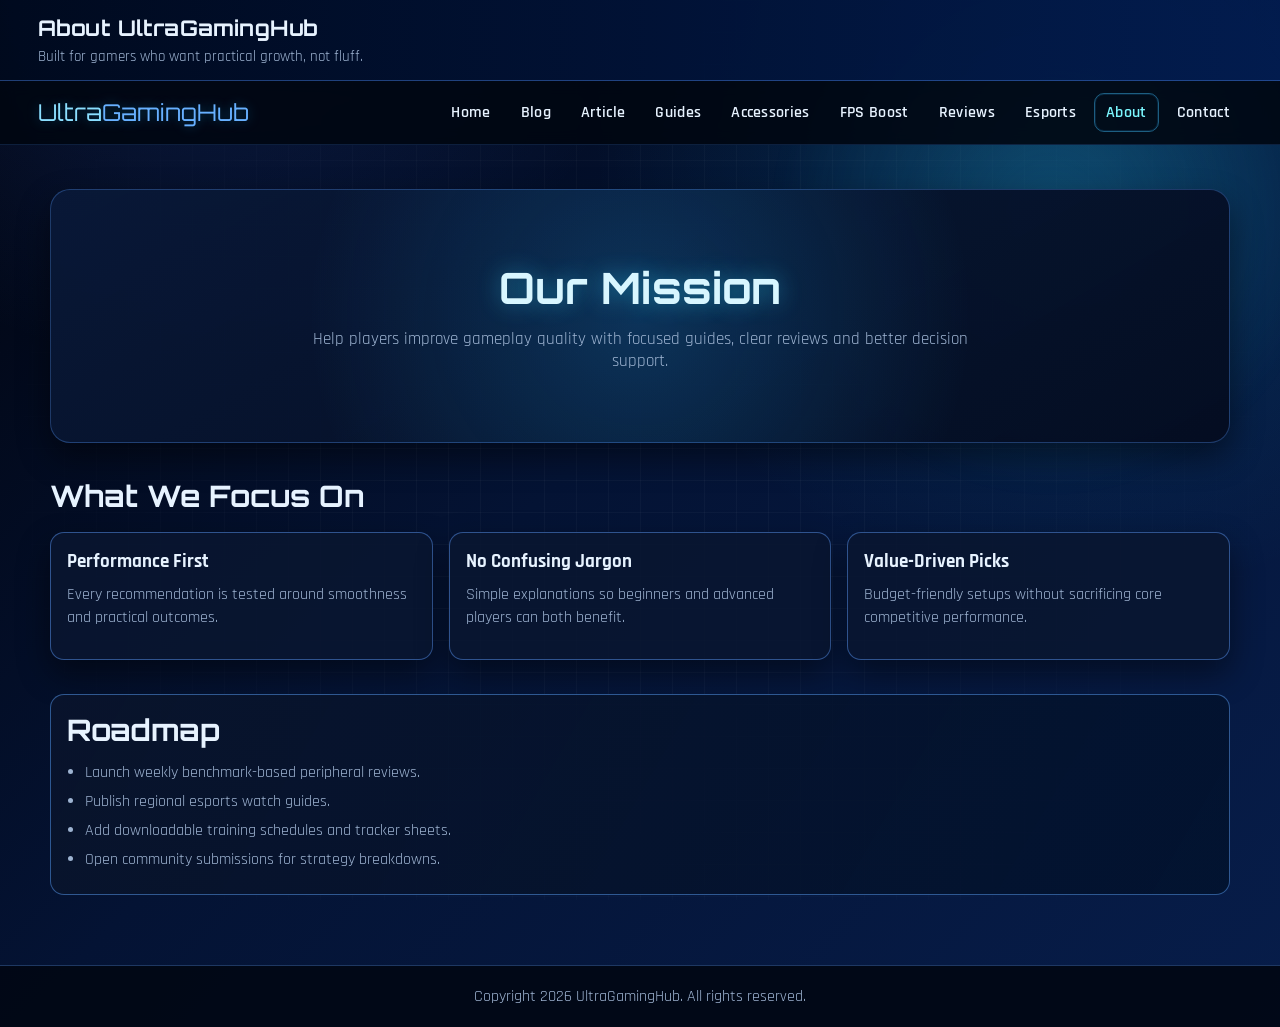
==== about.html @ 16553f22 "Add files via upload" ====
<!DOCTYPE html>
<html lang="en">
<head>
  <meta charset="UTF-8">
  <meta name="viewport" content="width=device-width, initial-scale=1.0">
  <title>UltraGamingHub | About</title>
  <link rel="stylesheet" href="style.css">
  <script src="script.js" defer></script>
</head>
<body>
  <div class="top-strip">
    <h1>About UltraGamingHub</h1>
    <p>Built for gamers who want practical growth, not fluff.</p>
  </div>

  <header class="site-header">
    <a class="brand" href="index.html">Ultra<span>GamingHub</span></a>
    <button class="menu-toggle" data-menu-toggle aria-expanded="false" aria-label="Open navigation">Menu</button>
    <nav class="site-nav" data-site-nav>
      <a href="index.html">Home</a>
      <a href="blog.html">Blog</a>
      <a href="article.html">Article</a>
      <a href="guides.html">Guides</a>
      <a href="accessories.html">Accessories</a>
      <a href="fps-boost.html">FPS Boost</a>
      <a href="reviews.html">Reviews</a>
      <a href="esports.html">Esports</a>
      <a class="active" href="about.html">About</a>
      <a href="contact.html">Contact</a>
    </nav>
  </header>

  <main class="page">
    <section class="hero" data-reveal>
      <h2>Our Mission</h2>
      <p>Help players improve gameplay quality with focused guides, clear reviews and better decision support.</p>
    </section>

    <section class="section" data-reveal>
      <h3 class="section-title">What We Focus On</h3>
      <div class="grid">
        <article class="card">
          <h3>Performance First</h3>
          <p>Every recommendation is tested around smoothness and practical outcomes.</p>
        </article>
        <article class="card">
          <h3>No Confusing Jargon</h3>
          <p>Simple explanations so beginners and advanced players can both benefit.</p>
        </article>
        <article class="card">
          <h3>Value-Driven Picks</h3>
          <p>Budget-friendly setups without sacrificing core competitive performance.</p>
        </article>
      </div>
    </section>

    <section class="section" data-reveal>
      <div class="callout">
        <h3 class="section-title">Roadmap</h3>
        <ul class="list-clean">
          <li>Launch weekly benchmark-based peripheral reviews.</li>
          <li>Publish regional esports watch guides.</li>
          <li>Add downloadable training schedules and tracker sheets.</li>
          <li>Open community submissions for strategy breakdowns.</li>
        </ul>
      </div>
    </section>
  </main>

  <footer class="footer">
    Copyright <span data-year></span> UltraGamingHub. All rights reserved.
  </footer>
</body>
</html>
---- style.css ----
@import url('https://fonts.googleapis.com/css2?family=Orbitron:wght@500;700;800&family=Rajdhani:wght@400;500;600;700&display=swap');

:root {
  --bg-0: #01040e;
  --bg-1: #041334;
  --bg-2: #071d4a;
  --panel: rgba(10, 22, 48, 0.88);
  --panel-strong: rgba(4, 12, 30, 0.95);
  --line: #1d3158;
  --text: #e7f3ff;
  --muted: #9eb4d2;
  --accent: #34d9ff;
  --accent-strong: #7bf7ff;
  --spark: #ff9b43;
  --radius: 14px;
  --shadow: 0 14px 32px rgba(0, 0, 0, 0.45);
}

* {
  box-sizing: border-box;
}

html,
body {
  margin: 0;
  min-height: 100%;
  scroll-behavior: smooth;
}

body {
  position: relative;
  font-family: 'Rajdhani', sans-serif;
  color: var(--text);
  background:
    radial-gradient(circle at 15% -10%, rgba(53, 111, 255, 0.22), transparent 30%),
    radial-gradient(circle at 85% 10%, rgba(18, 212, 255, 0.14), transparent 35%),
    linear-gradient(135deg, var(--bg-0), var(--bg-1) 45%, var(--bg-2));
  overflow-x: hidden;
}

body::before {
  content: '';
  position: fixed;
  inset: 0;
  pointer-events: none;
  background-image:
    linear-gradient(rgba(255, 255, 255, 0.03) 1px, transparent 1px),
    linear-gradient(90deg, rgba(255, 255, 255, 0.03) 1px, transparent 1px);
  background-size: 32px 32px;
  mask-image: radial-gradient(circle at center, black 30%, transparent 90%);
  z-index: -2;
}

body::after {
  content: '';
  position: fixed;
  width: 560px;
  height: 560px;
  border-radius: 50%;
  top: var(--pointer-y, 24%);
  left: var(--pointer-x, 82%);
  transform: translate(-50%, -50%);
  background: radial-gradient(circle, rgba(52, 217, 255, 0.18), transparent 70%);
  filter: blur(10px);
  pointer-events: none;
  transition: top 0.5s ease, left 0.5s ease;
  z-index: -1;
}

.top-strip {
  padding: 14px clamp(16px, 3.5vw, 38px);
  background: linear-gradient(90deg, rgba(0, 10, 30, 0.98), rgba(2, 27, 78, 0.95));
  border-bottom: 1px solid rgba(64, 117, 206, 0.5);
}

.top-strip h1 {
  margin: 0;
  font-family: 'Orbitron', sans-serif;
  font-size: clamp(1.05rem, 1.9vw, 1.35rem);
  letter-spacing: 0.02em;
}

.top-strip p {
  margin: 6px 0 0;
  color: var(--muted);
  font-size: 0.96rem;
}

.site-header {
  position: sticky;
  top: 0;
  z-index: 90;
  display: flex;
  align-items: center;
  justify-content: space-between;
  gap: 16px;
  padding: 12px clamp(16px, 3.5vw, 38px);
  background: rgba(1, 6, 16, 0.88);
  backdrop-filter: blur(8px);
  border-bottom: 1px solid rgba(52, 104, 185, 0.25);
}

.brand {
  font-family: 'Orbitron', sans-serif;
  font-size: clamp(1.1rem, 2vw, 1.45rem);
  text-decoration: none;
  color: #8bdfff;
  text-shadow: 0 0 12px rgba(39, 197, 255, 0.34);
  white-space: nowrap;
}

.brand span {
  color: #67b0ff;
}

.menu-toggle {
  display: none;
  border: 1px solid var(--line);
  background: var(--panel);
  color: var(--text);
  padding: 7px 10px;
  border-radius: 10px;
  font-size: 1rem;
}

.site-nav {
  display: flex;
  flex-wrap: wrap;
  justify-content: flex-end;
  gap: 6px;
}

.site-nav a {
  color: var(--text);
  text-decoration: none;
  font-weight: 600;
  letter-spacing: 0.02em;
  padding: 8px 11px;
  border-radius: 10px;
  border: 1px solid transparent;
  transition: all 0.25s ease;
}

.site-nav a:hover,
.site-nav a.active {
  border-color: rgba(66, 192, 255, 0.45);
  color: var(--accent-strong);
  box-shadow: inset 0 0 0 1px rgba(38, 170, 255, 0.14);
}

.page {
  width: min(1180px, calc(100% - 2rem));
  margin: 0 auto;
  padding: clamp(24px, 4vw, 44px) 0 70px;
}

.hero {
  padding: clamp(30px, 7vw, 70px) clamp(18px, 5vw, 56px);
  text-align: center;
  background:
    radial-gradient(circle at center, rgba(33, 170, 255, 0.22), transparent 55%),
    linear-gradient(150deg, rgba(9, 25, 56, 0.94), rgba(4, 13, 33, 0.98));
  border: 1px solid rgba(79, 141, 231, 0.35);
  border-radius: 20px;
  box-shadow: var(--shadow);
}

.hero h2 {
  margin: 0;
  font-family: 'Orbitron', sans-serif;
  font-size: clamp(1.6rem, 4vw, 2.7rem);
  color: #d8f6ff;
  text-shadow: 0 0 22px rgba(54, 219, 255, 0.45);
}

.hero p {
  margin: 14px auto 0;
  max-width: 680px;
  color: var(--muted);
  font-size: 1.08rem;
}

.chip-row {
  display: grid;
  grid-template-columns: repeat(auto-fit, minmax(170px, 1fr));
  gap: 12px;
  margin: 22px 0 0;
}

.chip {
  display: inline-flex;
  justify-content: center;
  align-items: center;
  gap: 8px;
  padding: 10px 12px;
  background: rgba(2, 8, 22, 0.9);
  border: 1px solid rgba(43, 77, 131, 0.8);
  border-radius: 12px;
  text-decoration: none;
  color: #dff2ff;
  font-weight: 600;
  transition: transform 0.25s ease, border-color 0.25s ease;
}

.chip:hover {
  transform: translateY(-3px);
  border-color: rgba(93, 215, 255, 0.75);
}

.section {
  margin-top: 34px;
}

.section-title {
  margin: 0 0 14px;
  font-family: 'Orbitron', sans-serif;
  font-size: clamp(1.2rem, 3.2vw, 1.85rem);
}

.section-sub {
  margin: 0;
  color: var(--muted);
  font-size: 1.05rem;
}

.grid {
  margin-top: 18px;
  display: grid;
  grid-template-columns: repeat(auto-fit, minmax(230px, 1fr));
  gap: 16px;
}

.card {
  background: var(--panel);
  border: 1px solid rgba(51, 90, 153, 0.9);
  border-radius: var(--radius);
  padding: 16px;
  box-shadow: var(--shadow);
  transition: transform 0.3s ease, border-color 0.3s ease, box-shadow 0.3s ease;
}

.card:hover {
  transform: translateY(-5px);
  border-color: rgba(96, 232, 255, 0.85);
  box-shadow: 0 16px 34px rgba(0, 0, 0, 0.5), 0 0 0 1px rgba(41, 197, 255, 0.22);
}

.card h3 {
  margin: 0;
  font-size: 1.18rem;
}

.card p {
  margin: 9px 0 14px;
  color: var(--muted);
  line-height: 1.45;
}

.meta {
  color: #9ec8ff;
  font-size: 0.94rem;
}

.btn-link {
  display: inline-block;
  margin-top: 4px;
  color: #82ecff;
  text-decoration: none;
  font-weight: 700;
  letter-spacing: 0.02em;
}

.btn-link:hover {
  color: #baf7ff;
}

.callout {
  margin-top: 24px;
  padding: 16px;
  border-radius: 14px;
  border: 1px solid rgba(89, 157, 246, 0.5);
  background: linear-gradient(120deg, rgba(9, 20, 44, 0.95), rgba(2, 18, 45, 0.85));
}

.stats {
  margin-top: 18px;
  display: grid;
  grid-template-columns: repeat(auto-fit, minmax(150px, 1fr));
  gap: 12px;
}

.stat {
  text-align: center;
  padding: 12px;
  border: 1px solid rgba(40, 75, 131, 0.9);
  border-radius: 12px;
  background: rgba(1, 10, 26, 0.75);
}

.stat strong {
  display: block;
  font-size: 1.35rem;
  font-family: 'Orbitron', sans-serif;
}

.list-clean {
  margin: 0;
  padding-left: 18px;
}

.list-clean li {
  margin-bottom: 8px;
  color: var(--muted);
}

.long-read {
  margin-top: 18px;
  padding: 20px;
  border-radius: var(--radius);
  background: var(--panel-strong);
  border: 1px solid rgba(57, 100, 169, 0.72);
  box-shadow: var(--shadow);
}

.long-read h3 {
  margin-top: 0;
  font-family: 'Orbitron', sans-serif;
}

.long-read h4 {
  margin-bottom: 8px;
}

.long-read p,
.long-read li {
  color: var(--muted);
  line-height: 1.55;
}

.contact-grid {
  display: grid;
  grid-template-columns: 1fr 1fr;
  gap: 16px;
}

form {
  display: grid;
  gap: 10px;
}

label {
  font-weight: 600;
}

input,
textarea,
select {
  width: 100%;
  padding: 11px 12px;
  border: 1px solid #2b4876;
  border-radius: 10px;
  background: rgba(5, 16, 37, 0.95);
  color: var(--text);
  font-family: inherit;
}

textarea {
  min-height: 120px;
  resize: vertical;
}

button {
  cursor: pointer;
  font-family: 'Orbitron', sans-serif;
  font-size: 0.92rem;
  letter-spacing: 0.03em;
  color: #001425;
  background: linear-gradient(135deg, #5ce6ff, #95fbff);
  border: none;
  border-radius: 11px;
  padding: 11px 14px;
  transition: filter 0.25s ease, transform 0.25s ease;
}

button:hover {
  filter: brightness(1.08);
  transform: translateY(-1px);
}

.footer {
  border-top: 1px solid rgba(41, 73, 124, 0.75);
  background: rgba(2, 8, 22, 0.95);
  text-align: center;
  padding: 20px 16px;
  color: var(--muted);
}

[data-reveal] {
  opacity: 0;
  transform: translateY(20px);
  transition: opacity 0.5s ease, transform 0.5s ease;
}

[data-reveal].show {
  opacity: 1;
  transform: translateY(0);
}

@media (max-width: 980px) {
  .site-nav {
    position: absolute;
    right: 16px;
    top: calc(100% + 8px);
    flex-direction: column;
    align-items: stretch;
    min-width: 230px;
    max-height: 70vh;
    overflow-y: auto;
    padding: 10px;
    border-radius: 12px;
    background: rgba(2, 12, 32, 0.95);
    border: 1px solid rgba(49, 94, 170, 0.85);
    display: none;
  }

  .site-nav.open {
    display: flex;
  }

  .menu-toggle {
    display: inline-flex;
  }

  .contact-grid {
    grid-template-columns: 1fr;
  }
}
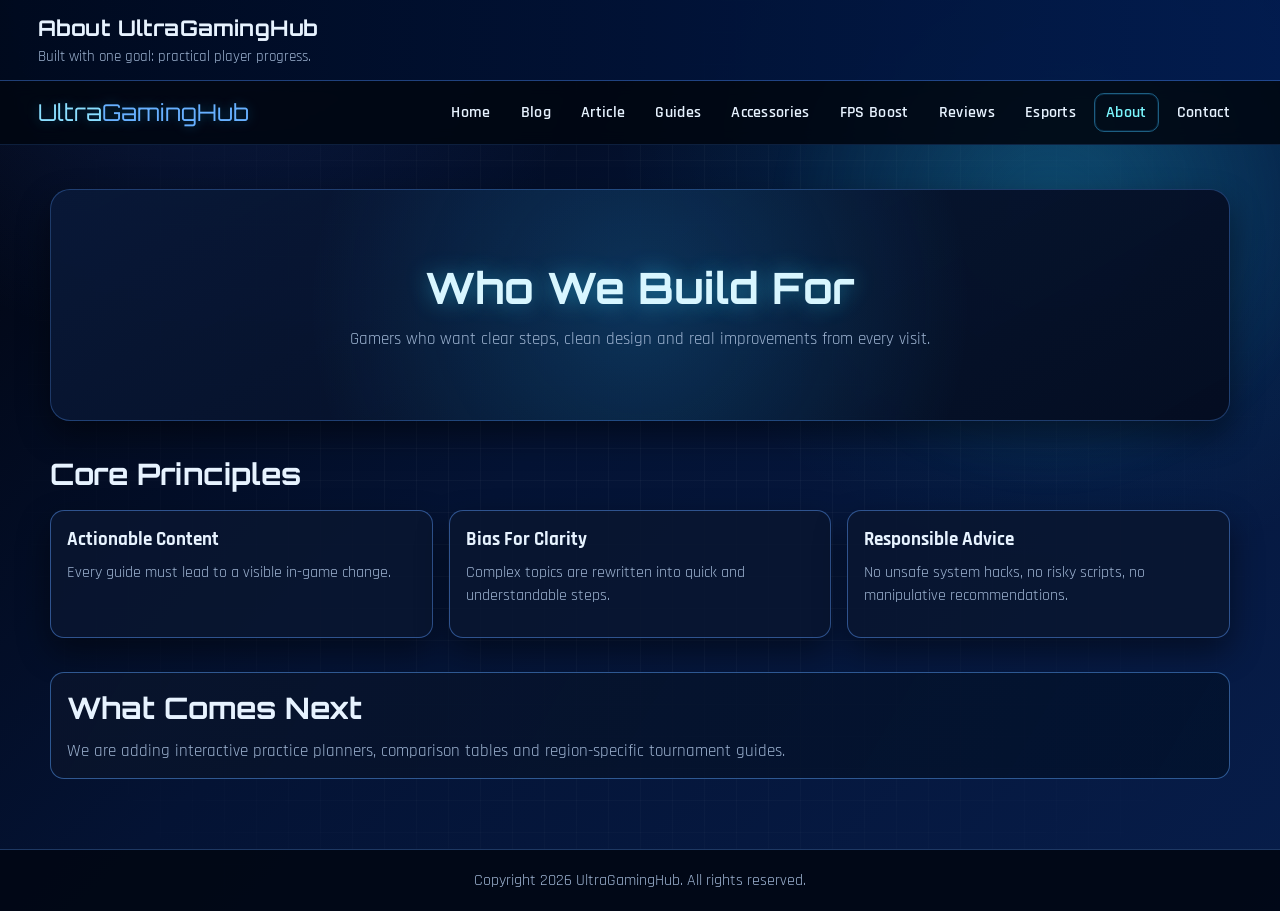
==== commit 30ee3a26: "Add files via upload" ====
--- a/about.html
+++ b/about.html
@@ -7,68 +7,37 @@
   <link rel="stylesheet" href="style.css">
   <script src="script.js" defer></script>
 </head>
-<body>
-  <div class="top-strip">
-    <h1>About UltraGamingHub</h1>
-    <p>Built for gamers who want practical growth, not fluff.</p>
-  </div>
-
-  <header class="site-header">
-    <a class="brand" href="index.html">Ultra<span>GamingHub</span></a>
-    <button class="menu-toggle" data-menu-toggle aria-expanded="false" aria-label="Open navigation">Menu</button>
-    <nav class="site-nav" data-site-nav>
-      <a href="index.html">Home</a>
-      <a href="blog.html">Blog</a>
-      <a href="article.html">Article</a>
-      <a href="guides.html">Guides</a>
-      <a href="accessories.html">Accessories</a>
-      <a href="fps-boost.html">FPS Boost</a>
-      <a href="reviews.html">Reviews</a>
-      <a href="esports.html">Esports</a>
-      <a class="active" href="about.html">About</a>
-      <a href="contact.html">Contact</a>
-    </nav>
-  </header>
-
+<body data-page="about" data-top-title="About UltraGamingHub" data-top-subtitle="Built with one goal: practical player progress.">
   <main class="page">
     <section class="hero" data-reveal>
-      <h2>Our Mission</h2>
-      <p>Help players improve gameplay quality with focused guides, clear reviews and better decision support.</p>
+      <h2>Who We Build For</h2>
+      <p>Gamers who want clear steps, clean design and real improvements from every visit.</p>
     </section>
 
     <section class="section" data-reveal>
-      <h3 class="section-title">What We Focus On</h3>
+      <h3 class="section-title">Core Principles</h3>
       <div class="grid">
         <article class="card">
-          <h3>Performance First</h3>
-          <p>Every recommendation is tested around smoothness and practical outcomes.</p>
+          <h3>Actionable Content</h3>
+          <p>Every guide must lead to a visible in-game change.</p>
         </article>
         <article class="card">
-          <h3>No Confusing Jargon</h3>
-          <p>Simple explanations so beginners and advanced players can both benefit.</p>
+          <h3>Bias For Clarity</h3>
+          <p>Complex topics are rewritten into quick and understandable steps.</p>
         </article>
         <article class="card">
-          <h3>Value-Driven Picks</h3>
-          <p>Budget-friendly setups without sacrificing core competitive performance.</p>
+          <h3>Responsible Advice</h3>
+          <p>No unsafe system hacks, no risky scripts, no manipulative recommendations.</p>
         </article>
       </div>
     </section>
 
     <section class="section" data-reveal>
       <div class="callout">
-        <h3 class="section-title">Roadmap</h3>
-        <ul class="list-clean">
-          <li>Launch weekly benchmark-based peripheral reviews.</li>
-          <li>Publish regional esports watch guides.</li>
-          <li>Add downloadable training schedules and tracker sheets.</li>
-          <li>Open community submissions for strategy breakdowns.</li>
-        </ul>
+        <h3 class="section-title">What Comes Next</h3>
+        <p class="section-sub">We are adding interactive practice planners, comparison tables and region-specific tournament guides.</p>
       </div>
     </section>
   </main>
-
-  <footer class="footer">
-    Copyright <span data-year></span> UltraGamingHub. All rights reserved.
-  </footer>
 </body>
 </html>
